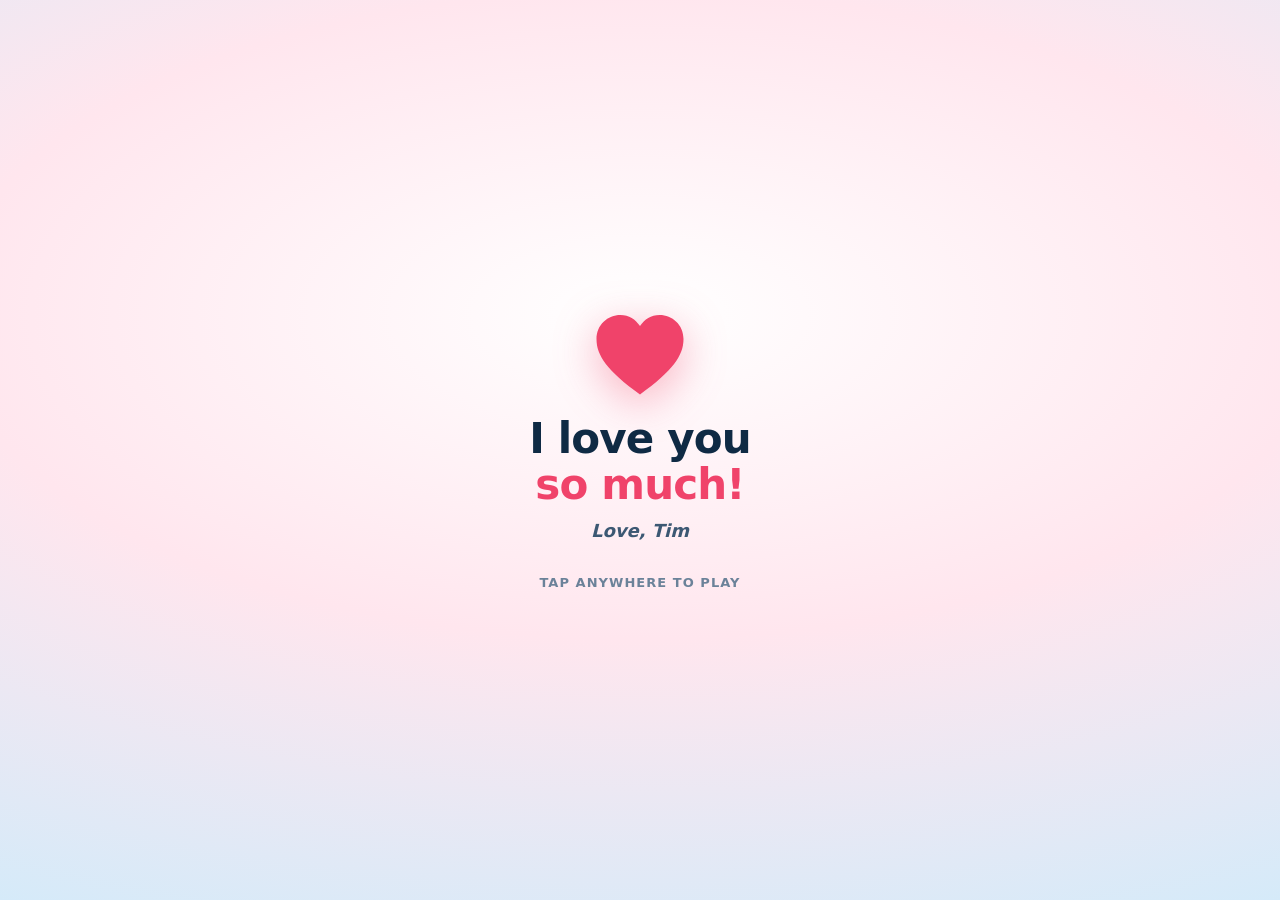
==== index.html @ bcec0dc7 "Opening message: I love you so much! Co-Authored-By: Claude Opus 5.5 <noreply@anthropic.com>" ====
<!doctype html>
<html lang="en">
<head>
<meta charset="utf-8">
<meta name="viewport" content="width=device-width, initial-scale=1, viewport-fit=cover, user-scalable=no">
<title>Hot Streak</title>
<meta name="theme-color" content="#8fd8f2">
<meta name="apple-mobile-web-app-capable" content="yes">
<meta name="mobile-web-app-capable" content="yes">
<meta name="apple-mobile-web-app-status-bar-style" content="default">
<meta name="apple-mobile-web-app-title" content="Hot Streak">
<link rel="apple-touch-icon" href="icons/icon-180.png">
<link rel="icon" type="image/png" href="icons/icon-192.png">
<link rel="manifest" href="manifest.webmanifest">
<link rel="stylesheet" href="styles.css">
</head>
<body>
<div id="app">
  <div id="heat"></div>
  <!-- Opening message -->
  <div id="splash" class="hidden" role="dialog" aria-label="I love you so much! Love, Tim">
    <div class="sp-hearts" aria-hidden="true"></div>
    <div class="sp-body">
      <div class="sp-heart" aria-hidden="true"><svg viewBox="0 0 64 58"><path d="M32 56C10 40 3 30 3 19 3 9.5 10.5 3 19 3c5.6 0 10 2.8 13 7.4C35 5.8 39.4 3 45 3c8.5 0 16 6.5 16 16 0 11-7 21-29 37z"/></svg></div>
      <h1>I love you<br><span>so much!</span></h1>
      <p class="sp-sig">Love, Tim</p>
      <p class="sp-tap">Tap anywhere to play</p>
    </div>
  </div>

  <!-- SETUP -->
  <section id="setup" class="screen active">
    <div class="logo">
      <div class="fan">
        <div class="card num fan-a" style="--c:#2f80ed"><span class="corner tl">7</span><span class="big">7</span><span class="corner br">7</span></div>
        <div class="card back fan-b"></div>
        <div class="card num fan-c" style="--c:#e63946"><span class="corner tl">12</span><span class="big">12</span><span class="corner br">12</span></div>
      </div>
      <h1>Hot <span>Streak</span></h1>
      <p class="tag">Flip. Push your luck. Hit seven.</p>
    </div>

    <button id="btnResume" class="resume hidden" aria-label="Continue saved game">Continue saved game</button>

    <div class="panel">
      <div class="row between">
        <label>Players</label>
        <div class="stepper">
          <button id="pMinus" aria-label="Fewer players">−</button>
          <span id="pCount">2</span>
          <button id="pPlus" aria-label="More players">+</button>
        </div>
      </div>
      <div id="names"></div>
      <div class="row between">
        <label>Play to</label>
        <div class="seg" id="targetSeg">
          <button data-v="100">100</button><button data-v="150">150</button><button data-v="200" class="on">200</button><button data-v="300">300</button>
        </div>
      </div>
    </div>

    <button id="btnStart" class="btn primary big">Deal the cards</button>
    <button id="btnRules" class="btn link">How to play</button>
  </section>

  <!-- TABLE -->
  <section id="table" class="screen">
    <header class="topbar">
      <div class="tb-left"><span id="roundLbl">Round 1</span><span class="dot">·</span><span id="targetLbl">to 200</span></div>
      <div id="turnPill" class="hidden"></div>
      <button id="btnMenu" class="iconbtn" aria-label="Menu">⋯</button>
    </header>
    <div class="tablebody">
      <aside id="rail"></aside>
      <main id="stage">
        <div id="seats"></div>
        <div id="reveal"></div>
        <div id="stamp"></div>
      </main>
    </div>
    <footer id="controls">
      <button id="btnFlip" class="deckbtn" aria-label="Flip a card"><i class="charge"></i><span>Flip</span></button>
      <button id="btnSkip" class="skipbtn"><b>Skip</b><small id="skipSub">1 per round</small></button>
      <button id="btnClose" class="closebtn"><b>Close</b></button>
    </footer>
  </section>

  <div id="banner"></div>
  <div id="badge"></div>
  <button id="undo" class="hidden"><span>Undo close</span><i></i></button>
  <div id="toast"></div>
  <div id="modalWrap" class="hidden"><div id="modal"></div></div>
  <canvas id="fx"></canvas>
</div>
<script src="engine.js"></script>
<script src="app.js"></script>
</body>
</html>
---- styles.css ----
:root {
  --sky1: #b6e4f8;
  --sky2: #dcf2fb;
  --sky3: #f2fafe;
  --ink: #0f2a44;
  --ink2: #3c5873;
  --muted: #6b8299;
  --panel: #ffffff;
  --soft: #f2f7fa;
  --line: rgba(15, 42, 68, 0.09);
  --line2: rgba(15, 42, 68, 0.16);
  --shadow: 0 1px 2px rgba(15, 42, 68, .05), 0 6px 16px rgba(15, 42, 68, .06);
  --shadow-lg: 0 2px 6px rgba(15, 42, 68, .06), 0 18px 40px rgba(15, 42, 68, .14);
  --brand: #1677c9;
  --hot: #f2622e;
  --hot-d: #db5021;
  --gold: #f5b301;
  --goldInk: #b97f00;
  --ice: #38bdf8;
  --good: #1aa863;
  --good-d: #15914f;
  --bad: #e5384b;
  --cream: #fffdf8;
  --r-lg: 16px;
  --r-md: 12px;
  --safe-t: env(safe-area-inset-top, 0px);
  --safe-b: env(safe-area-inset-bottom, 0px);
  --font: -apple-system, BlinkMacSystemFont, "SF Pro Text", "Inter", "Segoe UI", system-ui, sans-serif;
}

* { box-sizing: border-box; -webkit-tap-highlight-color: transparent; }
html, body { margin: 0; height: 100%; overflow: hidden; }
body {
  background: linear-gradient(180deg, var(--sky1) 0%, var(--sky2) 50%, var(--sky3) 100%) fixed, var(--sky2);
  color: var(--ink);
  font-family: var(--font);
  -webkit-font-smoothing: antialiased;
  -webkit-user-select: none; user-select: none;
  touch-action: manipulation;
  overscroll-behavior: none;
}
button { font: inherit; color: inherit; border: 0; background: none; cursor: pointer; touch-action: manipulation; }
.hidden { display: none !important; }

#app { position: fixed; inset: 0; }
.screen { position: absolute; inset: 0; display: none; flex-direction: column; }
.screen.active { display: flex; }

@keyframes fade { from { opacity: 0; } }
@keyframes dropin { from { transform: translateY(-10px) scale(1.04); opacity: 0; } }

/* ---------- buttons ---------- */
.btn { border-radius: var(--r-md); padding: 14px 18px; font-weight: 600; font-size: 16px; transition: transform .1s, background .15s, opacity .15s; }
.btn:active { transform: scale(.98); }
.btn.primary { background: var(--hot); color: #fff; box-shadow: 0 1px 2px rgba(219, 80, 33, .3), 0 6px 16px rgba(242, 98, 46, .22); }
.btn.primary:active { background: var(--hot-d); }
.btn.big { font-size: 17px; padding: 16px; }
.btn.ghost { background: var(--panel); border: 1px solid var(--line2); }
.btn.link { color: var(--brand); font-weight: 600; }
.btn.pink { background: var(--bad); color: #fff; }

/* ---------- setup ---------- */
#setup { padding: calc(var(--safe-t) + 20px) 20px calc(var(--safe-b) + 20px); gap: 16px; overflow-y: auto; max-width: 520px; margin: 0 auto; }
.logo { text-align: center; margin-top: auto; }
#setup > :last-child { margin-bottom: auto; }
.logo h1 { margin: 16px 0 0; font-size: 44px; font-weight: 800; letter-spacing: -.03em; line-height: 1; color: var(--ink); }
.logo h1 span { color: var(--hot); }
.tag { margin: 8px 0 0; color: var(--ink2); font-weight: 500; font-size: 15px; }
.fan { position: relative; height: 112px; width: 200px; margin: 0 auto; }
.fan .card { position: absolute; width: 70px; left: 65px; top: 8px; box-shadow: var(--shadow-lg); }
.fan-a { transform: rotate(-12deg) translateX(-48px); }
.fan-b { transform: translateY(-4px); }
.fan-c { transform: rotate(12deg) translateX(48px); }

.panel { background: var(--panel); border-radius: var(--r-lg); padding: 16px; display: flex; flex-direction: column; gap: 12px; box-shadow: var(--shadow); }
.row { display: flex; align-items: center; gap: 10px; }
.between { justify-content: space-between; }
.panel label { font-weight: 600; font-size: 16px; }
.stepper { display: flex; align-items: center; gap: 2px; background: var(--soft); border-radius: 10px; padding: 3px; }
.stepper button { width: 38px; height: 34px; border-radius: 8px; font-size: 20px; font-weight: 500; color: var(--brand); }
.stepper button:active { background: #fff; }
.stepper span { min-width: 30px; text-align: center; font-weight: 700; font-size: 17px; font-variant-numeric: tabular-nums; }
#names { display: flex; flex-direction: column; gap: 8px; }
.nameIn { display: flex; align-items: center; gap: 10px; }
.nameIn .sw { width: 10px; height: 10px; border-radius: 50%; flex: none; background: currentColor; }
.nameIn input { flex: 1; min-width: 0; font: inherit; font-size: 16px; font-weight: 500; color: var(--ink); background: var(--soft); border: 1px solid transparent; border-radius: 10px; padding: 11px 12px; outline: none; -webkit-user-select: text; user-select: text; transition: border-color .15s, background .15s; }
.nameIn input:focus { border-color: var(--brand); background: #fff; }
.nameIn input::placeholder { color: #9bb0c2; }
.seg { display: flex; background: var(--soft); border-radius: 10px; padding: 3px; }
.seg button { padding: 7px 11px; border-radius: 8px; font-weight: 600; font-size: 14px; color: var(--muted); transition: background .15s, color .15s; }
.seg button.on { background: #fff; color: var(--ink); box-shadow: 0 1px 3px rgba(15, 42, 68, .12); }

/* ---------- table ---------- */
.topbar { display: flex; align-items: center; justify-content: space-between; padding: calc(var(--safe-t) + 8px) 14px 8px 16px; font-weight: 600; color: var(--ink2); font-size: 13px; letter-spacing: .01em; }
.topbar .dot { margin: 0 6px; opacity: .4; }
.tb-left { background: rgba(255, 255, 255, .75); border: 1px solid var(--line); padding: 6px 12px; border-radius: 999px; }
.iconbtn { width: 36px; height: 32px; border-radius: 10px; background: rgba(255, 255, 255, .8); font-size: 18px; line-height: 1; font-weight: 700; color: var(--ink2); border: 1px solid var(--line); }
.tablebody { flex: 1; display: flex; min-height: 0; gap: 10px; padding: 0 12px; }

#rail { width: 108px; flex: none; display: flex; flex-direction: column; gap: 6px; overflow-y: auto; padding: 2px 2px 8px 0; scrollbar-width: none; }
#rail::-webkit-scrollbar { display: none; }
.chip { position: relative; text-align: left; border-radius: var(--r-md); padding: 8px 9px 8px 12px; background: var(--panel); border: 1.5px solid transparent; box-shadow: var(--shadow); transition: border-color .2s, background .2s; overflow: hidden; }
.chip::before { content: ""; position: absolute; left: 0; top: 10px; bottom: 10px; width: 3px; border-radius: 0 3px 3px 0; background: var(--pc); }
.chip .nm { font-weight: 600; font-size: 13px; white-space: nowrap; overflow: hidden; text-overflow: ellipsis; padding-right: 16px; color: var(--pc); }
.chip .tot { font-weight: 700; font-size: 24px; line-height: 1.1; font-variant-numeric: tabular-nums; letter-spacing: -.02em; }
.chip .rd { font-size: 12px; font-weight: 600; color: var(--muted); display: flex; gap: 5px; align-items: center; min-height: 16px; }
.chip .rd .plus { color: var(--goldInk); }
.chip .bar { height: 3px; border-radius: 2px; background: var(--soft); margin-top: 6px; overflow: hidden; }
.chip .bar i { display: block; height: 100%; background: var(--pc); border-radius: 2px; transition: width .6s; }
.chip .dealer { position: absolute; right: 7px; top: 7px; width: 16px; height: 16px; border-radius: 50%; background: var(--ink); color: #fff; font-size: 9px; font-weight: 700; display: grid; place-items: center; }
.chip.turn { border-color: var(--gold); }
.chip.focus:not(.turn) { border-color: var(--line2); }
.chip.out { opacity: .7; }
.chip.busted .tot { color: var(--bad); }
.chip.frozen { border-color: var(--ice); }
.tag-s { font-size: 9.5px; font-weight: 700; padding: 2px 7px; border-radius: 999px; letter-spacing: .06em; color: #fff; text-transform: uppercase; line-height: 1.4; }
.tag-s.bust { background: var(--bad); }
.tag-s.closed { background: var(--good); }
.tag-s.frozen { background: var(--ice); }
.tag-s.sc { background: #e8382f; }
.tag-s.turn { background: var(--gold); color: #3a2a00; }
.tag-s.skip { background: #9fb3c4; }

#stage { position: relative; flex: 1; min-width: 0; display: flex; flex-direction: column; align-items: stretch; }


/* ---------- cards ---------- */
.card { position: relative; aspect-ratio: 5 / 7; border-radius: 10%/7.2%; container-type: inline-size; background: var(--cream); box-shadow: 0 0 0 1px rgba(15, 42, 68, .07), 0 2px 6px rgba(15, 42, 68, .1); overflow: hidden; flex: none; }
.card.num::before { content: ""; position: absolute; inset: 6cqw; border-radius: 7cqw; border: 1.4cqw solid color-mix(in srgb, var(--c) 55%, transparent); }
.card.num .big { position: absolute; inset: 0; display: grid; place-items: center; font-weight: 750; font-size: 52cqw; color: var(--c); letter-spacing: -.05em; }
.card .corner { position: absolute; font-weight: 700; font-size: 13cqw; color: var(--c); line-height: 1; opacity: .8; }
.card .tl { left: 12cqw; top: 11cqw; }
.card .br { right: 12cqw; bottom: 11cqw; transform: rotate(180deg); }
.card .ic { position: absolute; left: 50%; top: 50%; width: 70cqw; height: 70cqw; transform: translate(-50%, -50%); }
.card .ic svg { width: 100%; height: 100%; display: block; }

/* Bonus and action colors follow the real game: bonus orange, Freeze light blue, Flip Three yellow, Second Chance red. */
.card.mod, .card.x2 { background: linear-gradient(165deg, #f4a043, #e5782a); }
.card.mod .big, .card.x2 .big { position: absolute; inset: 0; display: grid; place-items: center; font-weight: 750; font-size: 40cqw; letter-spacing: -.04em; color: #fff; text-shadow: 0 .6cqw 1.6cqw rgba(110, 40, 0, .3); }
.card.x2 .big { font-size: 44cqw; }
.card.freeze { background: linear-gradient(165deg, #b4e6fb, #7ccbef); }
.card.flip3 { background: linear-gradient(165deg, #fff07a, #f7d82b); }
.card.second { background: linear-gradient(165deg, #f2615a, #d8352c); }

.card.back { background: linear-gradient(165deg, #6cc3ee, #429fdb); box-shadow: inset 0 0 0 3cqw rgba(255, 255, 255, .35), 0 2px 6px rgba(15, 42, 68, .12); }
.card.back::before { content: "7"; position: absolute; left: 50%; top: 50%; width: 42cqw; height: 42cqw; transform: translate(-50%, -50%); border-radius: 50%; border: 2cqw solid rgba(255, 255, 255, .8); display: grid; place-items: center; font-weight: 750; font-size: 24cqw; color: #fff; }

.card .xmark { position: absolute; inset: 0; display: grid; place-items: center; background: rgba(229, 56, 75, .12); color: var(--bad); font-size: 56cqw; font-weight: 500; }

/* ---------- reveal ---------- */
#reveal { position: absolute; left: 50%; top: 46%; width: 56%; max-width: 180px; transform: translate(-50%, -50%); pointer-events: none; perspective: 900px; z-index: 5; }
#reveal .flipper { position: relative; width: 100%; aspect-ratio: 5 / 7; transform-style: preserve-3d; animation: flyflip .5s cubic-bezier(.3, .8, .3, 1) both; }
#reveal .flipper > .card { position: absolute; inset: 0; width: 100%; backface-visibility: hidden; -webkit-backface-visibility: hidden; box-shadow: var(--shadow-lg); }
#reveal .flipper > .card.back { transform: rotateY(180deg); }
#reveal.out .flipper { animation: flyout .3s cubic-bezier(.4, 0, .2, 1) forwards; }
@keyframes flyflip {
  0% { transform: translate(-60%, 110%) scale(.5) rotateY(180deg); opacity: 0; }
  30% { opacity: 1; }
  100% { transform: none; }
}
@keyframes flyout { to { transform: translateY(-10%) scale(.8); opacity: 0; } }

/* Event label: a clean pill in the middle of the table. */
#stamp { position: fixed; left: 50%; top: 44%; transform: translate(-50%, -50%); z-index: 6; pointer-events: none; opacity: 0; white-space: nowrap; text-align: center;
  padding: 10px 22px; border-radius: 999px; font-size: 20px; font-weight: 700; letter-spacing: .06em; text-transform: uppercase; color: #fff; box-shadow: var(--shadow-lg); }
#stamp small { display: block; font-size: 12px; font-weight: 500; letter-spacing: .02em; text-transform: none; opacity: .9; margin-top: 1px; }
#stamp.show { animation: stamp 1.3s cubic-bezier(.2, .8, .3, 1) forwards; }
#stamp.bust { background: var(--bad); }
#stamp.seven { background: linear-gradient(135deg, #f4a043, #e5552a); }
#stamp.saved { background: #d8352c; }
#stamp.freeze { background: #2d9fe0; }
#stamp.flip3 { background: #f7d82b; color: #3d3000; }
@keyframes stamp {
  0% { opacity: 0; transform: translate(-50%, -50%) scale(.9); }
  18% { opacity: 1; transform: translate(-50%, -50%) scale(1); }
  80% { opacity: 1; }
  100% { opacity: 0; transform: translate(-50%, -50%) scale(.98); }
}

.flashred::after, .flashice::after, .flashgold::after { content: ""; position: fixed; inset: 0; pointer-events: none; animation: flash .7s ease-out forwards; z-index: 40; }
.flashred::after { background: radial-gradient(circle, transparent 45%, rgba(229, 56, 75, .25)); }
.flashice::after { background: radial-gradient(circle, transparent 40%, rgba(56, 189, 248, .3)); }
.flashgold::after { background: radial-gradient(circle, transparent 40%, rgba(245, 179, 1, .28)); }
@keyframes flash { from { opacity: 1; } to { opacity: 0; } }

/* ---------- controls: three equal buttons ---------- */
#controls { display: grid; grid-template-columns: 1fr 1fr; grid-template-areas: "skip close" "flip flip"; gap: 8px; padding: 10px 12px calc(var(--safe-b) + 12px); }
#controls > button { position: relative; min-width: 0; height: 46px; border-radius: 14px; display: flex; flex-direction: column; align-items: center; justify-content: center; overflow: hidden;
  font-size: 17px; font-weight: 600; letter-spacing: .01em; transition: transform .1s, background .15s, opacity .2s, box-shadow .2s; }
#controls > button:active { transform: scale(.97); }
#controls > button b { font-weight: 600; }
.deckbtn { grid-area: flip; height: 68px !important; font-size: 22px !important; font-weight: 700 !important; letter-spacing: .02em !important; background: var(--hot); color: #fff; box-shadow: 0 1px 2px rgba(219, 80, 33, .3), 0 6px 16px rgba(242, 98, 46, .22); touch-action: none; -webkit-touch-callout: none; }
.closebtn { grid-area: close; background: var(--good); color: #fff; box-shadow: 0 1px 2px rgba(21, 145, 79, .3), 0 6px 16px rgba(26, 168, 99, .2); }
.skipbtn { grid-area: skip; flex-direction: row !important; gap: 6px; background: var(--panel); color: var(--ink); border: 1px solid var(--line2); box-shadow: var(--shadow); }
.skipbtn small { font-size: 11px; font-weight: 500; color: var(--muted); }
.skipbtn.off { opacity: .4; pointer-events: none; box-shadow: none; }
#controls.locked button { opacity: .4; pointer-events: none; box-shadow: none; }

/* Hold to flip: the button fills from left to right while held. */
.deckbtn .charge { position: absolute; inset: 0; background: rgba(255, 255, 255, .22); transform: scaleX(0); transform-origin: left; pointer-events: none; }
.deckbtn.charging .charge { transform: scaleX(1); transition: transform .7s linear; }
.deckbtn.charging { background: var(--hot-d); }
.deckbtn.charged { box-shadow: 0 0 0 3px rgba(245, 179, 1, .55), 0 6px 16px rgba(242, 98, 46, .3); }
.deckbtn > span { position: relative; }
.flycard { position: fixed; z-index: 45; pointer-events: none; margin: 0; }

/* ---------- banner / toast ---------- */
#banner { position: fixed; left: 0; right: 0; top: 38%; z-index: 30; text-align: center; pointer-events: none; opacity: 0; }
#banner.show { animation: banner 1.1s cubic-bezier(.2, .8, .3, 1) forwards; }
#banner .inner { display: inline-block; padding: 12px 26px; border-radius: var(--r-lg); background: rgba(255, 255, 255, .96); border: 1px solid var(--line); box-shadow: var(--shadow-lg); }
#banner small { display: block; font-size: 11px; font-weight: 600; color: var(--muted); letter-spacing: .1em; text-transform: uppercase; }
#banner b { display: block; font-size: 26px; font-weight: 700; letter-spacing: -.01em; color: var(--pc, var(--ink)); }
@keyframes banner { 0% { opacity: 0; transform: translateY(8px); } 18% { opacity: 1; transform: none; } 78% { opacity: 1; } 100% { opacity: 0; transform: translateY(-6px); } }
#toast { position: fixed; left: 50%; bottom: calc(var(--safe-b) + 150px); transform: translateX(-50%); z-index: 25; max-width: 88%; padding: 10px 16px; border-radius: var(--r-md); background: #fff; color: var(--ink); border: 1px solid var(--line); box-shadow: var(--shadow-lg); font-weight: 500; font-size: 14px; text-align: center; opacity: 0; pointer-events: none; transition: opacity .2s, transform .2s; }
#toast b { font-weight: 700; }
#toast.show { opacity: 1; transform: translateX(-50%) translateY(-4px); }

/* ---------- modal ---------- */
#modalWrap { position: fixed; inset: 0; z-index: 50; background: rgba(15, 42, 68, .3); backdrop-filter: blur(6px); -webkit-backdrop-filter: blur(6px); display: flex; align-items: flex-end; justify-content: center; animation: fade .2s; }
#modal { width: 100%; max-width: 520px; max-height: 92%; overflow-y: auto; background: #fff; border-radius: 20px 20px 0 0; padding: 22px 18px calc(var(--safe-b) + 18px); box-shadow: 0 -8px 30px rgba(15, 42, 68, .14); animation: slideup .3s cubic-bezier(.2, .8, .3, 1); }
@keyframes slideup { from { transform: translateY(100%); } }
#modal h2 { margin: 0 0 4px; font-size: 22px; font-weight: 700; letter-spacing: -.01em; }
#modal h3 { font-size: 15px; font-weight: 600; }
#modal p { margin: 0 0 12px; color: var(--muted); font-weight: 400; font-size: 15px; line-height: 1.4; }
#modal p b { color: var(--ink); font-weight: 600; }
.mhead { display: flex; gap: 14px; align-items: center; margin-bottom: 16px; }
.mhead .card { width: 64px; animation: dropin .3s ease-out; }
.pick { display: flex; flex-direction: column; gap: 8px; }
.pick button { position: relative; display: flex; align-items: center; justify-content: space-between; gap: 10px; padding: 13px 16px 13px 20px; border-radius: var(--r-md); background: var(--soft); border: 1px solid transparent; text-align: left; transition: transform .1s, background .15s, border-color .15s; }
.pick button::before { content: ""; position: absolute; left: 9px; top: 50%; width: 4px; height: 26px; transform: translateY(-50%); border-radius: 2px; background: var(--pc); }
.pick button:active { transform: scale(.98); border-color: var(--pc); background: #fff; }
.pick .pn { font-size: 17px; font-weight: 600; color: var(--ink); }
.pick .pm { font-size: 12.5px; font-weight: 500; color: var(--muted); margin-top: 1px; }
.pick .pr { font-size: 20px; font-weight: 700; color: var(--ink); font-variant-numeric: tabular-nums; }
.pick .you { font-size: 10px; font-weight: 700; padding: 2px 6px; border-radius: 999px; background: var(--ink); color: #fff; margin-left: 6px; vertical-align: middle; letter-spacing: .06em; }

.sumrows { display: flex; flex-direction: column; gap: 8px; margin: 12px 0 16px; }
.sumrow { position: relative; display: grid; grid-template-columns: 1fr auto; gap: 2px 10px; padding: 12px 14px 12px 20px; border-radius: var(--r-md); background: var(--soft); }
.sumrow::before { content: ""; position: absolute; left: 9px; top: 12px; bottom: 12px; width: 4px; border-radius: 2px; background: var(--pc); }
.sumrow .sn { font-weight: 600; font-size: 16px; }
.sumrow .st { font-weight: 700; font-size: 24px; letter-spacing: -.02em; text-align: right; font-variant-numeric: tabular-nums; grid-row: span 2; align-self: center; }
.sumrow .sb { font-size: 12.5px; font-weight: 500; color: var(--muted); }
.sumrow .gain { color: var(--goldInk); font-weight: 700; }
.sumrow .gain.zero { color: var(--bad); }
.sumrow.lead { background: #fff7e0; }
.sumrow .bar { grid-column: 1 / -1; height: 4px; border-radius: 2px; background: rgba(15, 42, 68, .08); overflow: hidden; margin-top: 8px; }
.sumrow .bar i { display: block; height: 100%; width: 0; background: var(--pc); transition: width 1s .2s; }
.winner { text-align: center; padding: 8px 0 4px; }
.winner small { display: block; font-size: 11px; font-weight: 600; letter-spacing: .12em; text-transform: uppercase; color: var(--muted); }
.winner h2 { font-size: 30px !important; color: var(--pc, var(--ink)); margin-top: 4px !important; }
.mbtns { display: flex; flex-direction: column; gap: 10px; }
.menu-list { display: flex; flex-direction: column; gap: 8px; margin-top: 10px; }
.menu-list .btn { text-align: left; }
.rules { font-size: 15px; line-height: 1.5; color: var(--ink2); font-weight: 400; }
.rules p { color: var(--ink2) !important; }
.rules b { color: var(--ink); font-weight: 600; }
.rules h3 { margin: 18px 0 6px; font-size: 13px !important; font-weight: 600; color: var(--muted); letter-spacing: .08em; text-transform: uppercase; }
.rules ul { margin: 0; padding-left: 18px; }
.rules li { margin: 4px 0; }
.rules .minis { display: flex; gap: 6px; margin: 8px 0 10px; }
.rules .minis .card { width: 44px; }

#fx { position: fixed; inset: 0; width: 100%; height: 100%; pointer-events: none; z-index: 60; }

@media (min-width: 600px) {
  #rail { width: 150px; }
  .tablebody, #controls { max-width: 760px; margin-left: auto; margin-right: auto; width: 100%; }
}
@media (max-height: 700px) {
  #controls > button { height: 42px; }
  .deckbtn { height: 60px !important; }
}

/* ---------- heat (table warms as your hand fills) ---------- */
#heat { position: fixed; inset: 0; pointer-events: none; opacity: 0; transition: opacity .7s ease;
  background: linear-gradient(180deg, #ffc9a0 0%, #ffe0c4 50%, #fff4e8 100%); }
#heat.beat { animation: heatbeat var(--beat, 1s) ease-in-out infinite; }
@keyframes heatbeat { 0%, 100% { filter: none; } 15% { filter: saturate(1.35); } 30% { filter: none; } }

/* ---------- achievements, moments ---------- */
#badge { position: fixed; left: 50%; top: calc(var(--safe-t) + 54px); z-index: 70; transform: translate(-50%, -16px); opacity: 0; visibility: hidden; transition: transform .35s cubic-bezier(.2, .8, .3, 1), opacity .25s, visibility .25s; pointer-events: none;
  display: flex; align-items: center; gap: 12px; padding: 10px 16px 10px 12px; border-radius: var(--r-lg); background: #fff; border: 1px solid var(--line); box-shadow: var(--shadow-lg); width: max-content; max-width: 92vw; }
#badge.show { transform: translate(-50%, 0); opacity: 1; visibility: visible; }
#badge .be { font-size: 24px; width: 38px; height: 38px; border-radius: 10px; background: #fff7e0; display: grid; place-items: center; }
#badge small { display: block; font-size: 10.5px; font-weight: 600; color: var(--goldInk); letter-spacing: .08em; text-transform: uppercase; }
#badge b { display: block; font-size: 15px; font-weight: 700; }
#badge span.d { display: block; font-size: 12px; font-weight: 500; color: var(--muted); }
.achlist { display: flex; flex-direction: column; gap: 6px; margin: 0 0 16px; }
.achrow { display: flex; flex-direction: column; gap: 6px; font-weight: 600; font-size: 14px; }
.achchips { display: flex; flex-wrap: wrap; gap: 6px; }
.achrow .an { color: var(--pc); min-width: 64px; }
.achchip { display: inline-flex; align-items: center; gap: 4px; padding: 4px 9px; border-radius: 999px; background: var(--soft); border: 1px solid var(--line); font-size: 12.5px; font-weight: 500; }
.moment { margin: 8px 0 4px; padding: 11px 14px; border-radius: var(--r-md); background: var(--soft); font-weight: 500; font-size: 14.5px; }
.moment b { font-weight: 700; }
.moment small { display: block; font-size: 10.5px; font-weight: 600; letter-spacing: .1em; text-transform: uppercase; color: var(--muted); margin-bottom: 2px; }
.newlead { display: inline-block; margin-top: 6px; padding: 3px 10px; border-radius: 999px; background: #fff1c4; color: #6b4b00; font-weight: 600; font-size: 12.5px; }

/* ---------- undo ---------- */
#undo { position: fixed; left: 50%; bottom: calc(var(--safe-b) + 200px); transform: translateX(-50%); z-index: 26; overflow: hidden; padding: 10px 18px; border-radius: var(--r-md); background: var(--ink); color: #fff; font-weight: 600; font-size: 15px; box-shadow: var(--shadow-lg); animation: dropin .25s ease-out; }
#undo i { position: absolute; left: 0; bottom: 0; height: 3px; width: 100%; background: var(--gold); transform-origin: left; animation: undoBar 5s linear forwards; }
@keyframes undoBar { to { transform: scaleX(0); } }

/* ---------- hands: 2-3 players all on screen; 4+ players the focused hand beside the score rail ----------
   Card sizes (--cols, --cw, --xw) come from layoutSeats() in app.js so each hand fills its space. */
#table:not(.railmode) #rail { display: none; }
#seats { display: flex; flex-direction: column; gap: 10px; flex: 1; min-height: 0; padding: 2px 1px 2px; }
.seat { position: relative; flex: 1 1 0; min-height: 0; display: flex; flex-direction: column; gap: 8px; background: var(--panel); border-radius: var(--r-lg); padding: 11px 12px 12px 16px; border: 1.5px solid transparent; box-shadow: var(--shadow); overflow: hidden; transition: border-color .2s, background .2s, box-shadow .2s; }
.seat::before { content: ""; position: absolute; left: 0; top: 14px; bottom: 14px; width: 4px; border-radius: 0 4px 4px 0; background: var(--pc); }
.seat.turn { border-color: var(--gold); background: linear-gradient(180deg, #fff8e6, #fff 55%); box-shadow: 0 0 0 4px rgba(245, 179, 1, .15), var(--shadow); }
.seat.focus { border-color: var(--line2); }
.seat.out { background: rgba(255, 255, 255, .75); }
.seat.frozen { border-color: var(--ice); background: linear-gradient(180deg, #e9f7fe, #fff 55%); }
.seat.busted .seat-cards .card { filter: grayscale(.9) opacity(.6); }
.seat-head { flex: none; display: flex; align-items: center; justify-content: space-between; gap: 8px; }
.seat-name { flex: 1 1 0; display: flex; align-items: center; gap: 6px; min-width: 0; min-height: 26px; font-weight: 700; font-size: 16px; color: var(--pc); }
.seat-name .nm { flex: 0 1 auto; min-width: 2.5em; white-space: nowrap; overflow: hidden; text-overflow: ellipsis; }
.seat-name .tag-s { flex: none; }
.seat-score { display: flex; align-items: center; gap: 8px; flex: none; }
.seat-rd { font-size: 13px; font-weight: 600; color: var(--goldInk); font-variant-numeric: tabular-nums; }
.seat-rd small { font-size: 11px; font-weight: 500; color: var(--muted); }
.seat.busted .seat-rd { color: var(--bad); }
.seat-tot { min-width: 40px; text-align: center; padding: 3px 10px; border-radius: 999px; background: color-mix(in srgb, var(--pc) 13%, #fff); font-size: 20px; font-weight: 700; line-height: 1.15; letter-spacing: -.02em; font-variant-numeric: tabular-nums; }
.seat-body { flex: 1 1 0; min-height: 0; display: flex; flex-direction: column; justify-content: space-evenly; gap: 8px; }
.seat-cards { display: flex; flex-wrap: wrap; justify-content: center; gap: 6px; align-self: center;
  width: calc(var(--cols, 7) * var(--cw, 40px) + (var(--cols, 7) - 1) * 6px); }
.seat-cards > * { width: var(--cw, 40px); flex: none; }
.seat-cards .card.new, .seat-extras .card.new { animation: dropin .28s ease-out; }
.slot { aspect-ratio: 5 / 7; border-radius: 10%/7.2%; background: color-mix(in srgb, var(--pc) 7%, #f3f7fa); box-shadow: inset 0 0 0 1px color-mix(in srgb, var(--pc) 12%, transparent); }
.seat-extras { display: flex; gap: 6px; justify-content: center; min-height: calc(var(--xw, 32px) * 1.4); }
.seat-extras .card { width: var(--xw, 32px); }
/* 4+ players: the hand panel is narrow, so the name gets its own line above the score. */
#table.railmode .seat-head { flex-wrap: wrap; row-gap: 6px; }
#table.railmode .seat-name { flex: 1 0 100%; }
/* Score chips share the rail's height (up to a point) so the column doesn't end in empty space. */
#rail .chip { flex: 1 1 0; min-height: 66px; max-height: 128px; display: flex; flex-direction: column; justify-content: center; }
#rail .chip .tot { font-size: 28px; }

/* 6 and 9 are underlined so they read correctly upside down. */
.card.num.u69 .big, .card.num.u69 .corner { text-decoration: underline; text-decoration-thickness: .08em; text-underline-offset: .08em; }
.seat-extras { align-items: center; }
.xhint { font-size: 10.5px; font-weight: 600; letter-spacing: .08em; text-transform: uppercase; color: color-mix(in srgb, var(--pc) 45%, #9fb0bf); }

/* ---------- whose turn ---------- */
.topbar { position: relative; }
.topbar { gap: 8px; }
.topbar .tb-left { margin-left: auto; flex: none; white-space: nowrap; }
#btnMenu { flex: none; }
#turnPill { order: -1; flex: 0 1 auto; min-width: 0; padding: 6px 14px; border-radius: 999px;
  background: var(--pc); color: #fff; font-size: 14px; font-weight: 700; white-space: nowrap; overflow: hidden; text-overflow: ellipsis;
  box-shadow: 0 4px 14px color-mix(in srgb, var(--pc) 40%, transparent); }
.seat.turn { border: 2px solid var(--pc); background: linear-gradient(180deg, color-mix(in srgb, var(--pc) 10%, #fff), #fff 60%);
  box-shadow: 0 0 0 4px color-mix(in srgb, var(--pc) 16%, transparent), var(--shadow); }
#seats.hasturn .seat:not(.turn) { opacity: .6; filter: saturate(.7); }
.seat { transition: opacity .25s, filter .25s, border-color .2s, background .2s, box-shadow .2s; }
.tag-s.turn { background: var(--pc); color: #fff; }
.chip.turn { border-color: var(--pc); box-shadow: 0 0 0 3px color-mix(in srgb, var(--pc) 18%, transparent), var(--shadow); }

/* Dealer marker spelled out. */
.tag-s.dealer { background: var(--soft); color: var(--ink2); box-shadow: inset 0 0 0 1px var(--line2); }
.chip .dealer { width: auto; height: auto; padding: 1px 6px; border-radius: 999px; background: var(--soft); color: var(--ink2); font-size: 8.5px; letter-spacing: .04em; text-transform: uppercase; box-shadow: inset 0 0 0 1px var(--line2); }

/* Small phones (iPhone SE / mini width and below): trim secondary text so nothing collides. */
@media (max-width: 380px) {
  .seat-rd small { display: none; }
  .tb-left { padding: 6px 10px; font-size: 12px; }
  #turnPill { font-size: 13px; padding: 6px 12px; }
  .seat { padding: 10px 10px 11px 14px; }
}
@media (max-width: 340px) {
  #targetLbl, .topbar .dot { display: none; }
  .seat-name { font-size: 15px; }
  .seat-tot { font-size: 18px; padding: 2px 8px; }
}

/* ---------- full-screen action picker (Freeze / Flip Three / spare Second Chance) ---------- */
#modal.picker { max-width: none; height: 100%; max-height: 100%; border-radius: 0; display: flex; flex-direction: column; gap: 14px;
  padding: calc(var(--safe-t) + 22px) 18px calc(var(--safe-b) + 18px); box-shadow: none; animation: fade .2s ease-out; }
#modal.picker.freeze { background: radial-gradient(120% 60% at 50% 0%, #a9e3fb, #e6f7fe 55%, #fff); }
#modal.picker.flip3 { background: radial-gradient(120% 60% at 50% 0%, #ffe970, #fff8cf 55%, #fff); }
#modal.picker.second { background: radial-gradient(120% 60% at 50% 0%, #ffb0aa, #ffecea 55%, #fff); }
.pk-hero { flex: none; display: flex; flex-direction: column; align-items: center; text-align: center; gap: 4px; }
.pk-card { width: min(30vw, 22vh, 150px); perspective: 800px; margin-bottom: 6px; filter: drop-shadow(0 16px 26px rgba(15, 42, 68, .28)); }
.pk-card .card { width: 100%; animation: pkcard .7s cubic-bezier(.2, 1.25, .35, 1) both, pkfloat 3.2s ease-in-out .8s infinite; }
@keyframes pkcard { from { transform: rotateY(180deg) rotate(-18deg) scale(.4); opacity: 0; } }
@keyframes pkfloat { 50% { transform: translateY(-7px) rotate(-2deg); } }
#modal.picker h2 { margin: 0; font-size: 32px; font-weight: 800; letter-spacing: -.02em; }
#modal.picker.freeze h2 { color: #0d5f97; }
#modal.picker.flip3 h2 { color: #8a6a00; }
#modal.picker.second h2 { color: #b3261e; }
#modal.picker p { margin: 0; max-width: 34ch; font-size: 15px; }
#modal.picker .pick { flex: 1 1 auto; min-height: 0; display: flex; flex-direction: column; gap: 10px; }
#modal.picker .pick button { flex: 1 1 0; min-height: 66px; max-height: 128px; padding: 12px 18px 12px 26px; border-radius: 18px; background: #fff;
  border: 1.5px solid var(--line); box-shadow: var(--shadow); animation: pkbtn .4s cubic-bezier(.2, .9, .3, 1) both; }
#modal.picker .pick button::before { left: 11px; width: 5px; height: 60%; }
#modal.picker .pick button:active { transform: scale(.97); border-color: var(--pc); background: color-mix(in srgb, var(--pc) 8%, #fff); }
@keyframes pkbtn { from { transform: translateY(18px); opacity: 0; } }
.pk-who { min-width: 0; flex: 1 1 auto; }
#modal.picker .pn { display: flex; align-items: center; gap: 6px; font-size: 21px; font-weight: 700; color: var(--pc); min-width: 0; }
.pn-t { min-width: 0; white-space: nowrap; overflow: hidden; text-overflow: ellipsis; }
#modal.picker .pm { font-size: 13px; }
#modal.picker .pr { flex: none; text-align: right; font-size: 30px; font-weight: 800; line-height: 1; }
#modal.picker .pr small { display: block; font-size: 10.5px; font-weight: 600; color: var(--muted); letter-spacing: .06em; text-transform: uppercase; margin-top: 3px; }

/* ---------- bust: the card swells and glows red, splits, and the halves drift apart ---------- */
#reveal.busting .flipper > .card:not(.back) { animation: bustswell .42s cubic-bezier(.3, .7, .4, 1) forwards; }
@keyframes bustswell {
  to { transform: scale(1.07); box-shadow: 0 0 0 3px rgba(229, 56, 75, .9), 0 0 36px 6px rgba(229, 56, 75, .5), 0 18px 36px rgba(15, 42, 68, .3); }
}
.shard { position: fixed !important; right: auto; bottom: auto; z-index: 46; margin: 0; pointer-events: none;
  box-shadow: 0 0 0 3px rgba(229, 56, 75, .9), 0 0 30px 4px rgba(229, 56, 75, .45) !important; }
#stamp.bust { font-size: 30px; padding: 14px 34px; letter-spacing: .1em; box-shadow: 0 0 0 6px rgba(229, 56, 75, .2), 0 18px 40px rgba(229, 56, 75, .4); }
#stamp.bust.show { animation: bustin 1.35s cubic-bezier(.2, .8, .3, 1) forwards; }
@keyframes bustin {
  0% { opacity: 0; transform: translate(-50%, -50%) scale(1.5); }
  18% { opacity: 1; transform: translate(-50%, -50%) scale(.97); }
  28%, 82% { opacity: 1; transform: translate(-50%, -50%) scale(1); }
  100% { opacity: 0; transform: translate(-50%, -50%) scale(.98); }
}
.seat.busting { animation: seatred 1s ease-out; }
@keyframes seatred {
  0% { box-shadow: 0 0 0 0 rgba(229, 56, 75, .55); background: #fff; }
  35% { box-shadow: 0 0 0 7px rgba(229, 56, 75, .22); background: #ffe8eb; }
  100% { box-shadow: var(--shadow); }
}
.seat.busting .seat-cards .card { transition: filter .6s ease; }

/* ---------- round results: tall sheet, big rows, big Next round button ---------- */
#modal.results { min-height: 84%; display: flex; flex-direction: column; padding: 26px 20px calc(var(--safe-b) + 20px); }
#modal.results h2 { font-size: 28px; }
#modal.results .moment { padding: 14px 16px; font-size: 16px; }
#modal.results .sumrows { flex: 1 1 auto; gap: 12px; margin: 14px 0 18px; }
#modal.results .sumrow { padding: 16px 18px 16px 26px; border-radius: 16px; }
#modal.results .sumrow::before { left: 11px; width: 5px; top: 16px; bottom: 16px; }
#modal.results .sumrow .sn { font-size: 20px; }
#modal.results .sumrow .sb { font-size: 14px; }
#modal.results .sumrow .st { font-size: 38px; }
#modal.results .sumrow .bar { height: 6px; margin-top: 10px; }
#modal.results .mbtns { margin-top: auto; gap: 12px; }
#modal.results #mNext, #modal.results #mRematch { min-height: 66px; font-size: 20px; font-weight: 700; border-radius: 18px; }
#modal.results #mNew, #modal.results #mUndo { min-height: 52px; font-size: 17px; }

/* ---------- controls: bigger Skip / Close (Flip stays the biggest) ---------- */
#controls > button { height: 54px; font-size: 18px; }
.deckbtn { height: 70px !important; font-size: 24px !important; }
.skipbtn small { font-size: 12px; }
@media (max-height: 700px) {
  #controls > button { height: 48px; }
  .deckbtn { height: 62px !important; }
}

/* ---------- tighter chrome around the hands so the cards get the space ---------- */
#table.railmode #seats, #seats { gap: 8px; }
.seat { padding: 10px 11px 11px 15px; gap: 6px; }
.seat-body { gap: 6px; }
#controls { padding-top: 8px; }

/* ---------- continue saved game: a big card at the top of setup ---------- */
.resume { display: flex; align-items: center; gap: 14px; width: 100%; padding: 16px 16px 16px 20px; border-radius: 18px; text-align: left; color: #fff;
  background: linear-gradient(135deg, #2b8fe0, #1667b8); box-shadow: 0 2px 4px rgba(22, 103, 184, .3), 0 12px 28px rgba(22, 119, 201, .32);
  animation: dropin .35s ease-out; transition: transform .1s; }
.resume:active { transform: scale(.98); }
.rs-txt { flex: 1 1 auto; min-width: 0; display: flex; flex-direction: column; gap: 3px; }
.rs-title { font-size: 20px; font-weight: 800; letter-spacing: -.01em; }
.rs-sub { font-size: 13px; font-weight: 600; opacity: .9; }
.rs-who { display: block; margin-top: 4px; padding: 4px 10px; align-self: flex-start; max-width: 100%; border-radius: 999px; background: #fff; font-size: 13px; white-space: nowrap; overflow: hidden; text-overflow: ellipsis; }
.rs-go { flex: none; width: 46px; height: 46px; border-radius: 50%; display: grid; place-items: center; background: #fff; color: #1667b8; font-size: 18px; padding-left: 3px;
  box-shadow: 0 4px 12px rgba(0, 0, 0, .15); animation: rsPulse 2s ease-in-out infinite; }
@keyframes rsPulse { 50% { transform: scale(1.08); box-shadow: 0 0 0 8px rgba(255, 255, 255, .25); } }
#modal.results #mNext { display: flex; flex-direction: column; align-items: center; justify-content: center; line-height: 1.15; }
#modal.results #mNext small { display: block; max-width: 100%; font-size: 13px; font-weight: 500; opacity: .9; white-space: nowrap; overflow: hidden; text-overflow: ellipsis; }

/* Short phones (iPhone SE height): compact the results rows and the setup logo so nothing scrolls. */
@media (max-height: 740px) {
  #modal.results { padding-top: 20px; }
  #modal.results h2 { font-size: 24px; }
  #modal.results .moment { padding: 10px 14px; font-size: 15px; }
  #modal.results .sumrows { gap: 8px; margin: 10px 0 12px; }
  #modal.results .sumrow { padding: 11px 16px 11px 24px; }
  #modal.results .sumrow .sn { font-size: 18px; }
  #modal.results .sumrow .st { font-size: 32px; }
  #modal.results .sumrow .bar { margin-top: 7px; }
  #modal.results #mNext, #modal.results #mRematch { min-height: 60px; }
  .fan { height: 78px; width: 150px; }
  .fan .card { width: 50px; left: 50px; top: 4px; }
  .fan-a { transform: rotate(-12deg) translateX(-36px); }
  .fan-c { transform: rotate(12deg) translateX(36px); }
  .logo h1 { margin-top: 10px; font-size: 36px; }
  #setup { gap: 12px; }
}
/* Short phones: trim the Continue card and How-to-play link so setup fits without scrolling. */
@media (max-height: 740px) {
  .resume { padding: 12px 14px 12px 18px; }
  .rs-who { margin-top: 2px; }
  .rs-go { width: 40px; height: 40px; }
  #btnRules { padding: 6px; }
}

/* ---------- opening message ---------- */
#splash { position: fixed; inset: 0; z-index: 90; display: grid; place-items: center; overflow: hidden; cursor: pointer;
  background: radial-gradient(120% 80% at 50% 35%, #fff 0%, #ffe6ee 45%, #cdebfb 100%); transition: opacity .6s ease, visibility .6s; }
#splash.out { opacity: 0; visibility: hidden; }
.sp-body { position: relative; text-align: center; padding: 0 24px; }
.sp-heart { width: 96px; height: 88px; margin: 0 auto 18px; animation: spPop .7s cubic-bezier(.2, 1.3, .4, 1) both, spBeat 1.3s ease-in-out .8s infinite; }
.sp-heart svg { width: 100%; height: 100%; display: block; fill: #f0436a; filter: drop-shadow(0 10px 22px rgba(240, 67, 106, .4)); }
@keyframes spPop { from { transform: scale(.3); opacity: 0; } }
@keyframes spBeat { 0%, 100% { transform: scale(1); } 15% { transform: scale(1.12); } 30% { transform: scale(1); } 45% { transform: scale(1.08); } }
#splash h1 { margin: 0; font-size: 42px; font-weight: 800; letter-spacing: -.02em; line-height: 1.1; color: var(--ink); animation: spUp .6s cubic-bezier(.2, .8, .3, 1) .25s both; }
#splash h1 span { color: #f0436a; }
.sp-sig { margin: 12px 0 0; font-size: 18px; font-weight: 600; font-style: italic; color: var(--ink2); animation: spUp .6s cubic-bezier(.2, .8, .3, 1) .55s both; }
.sp-tap { margin: 34px 0 0; font-size: 13px; font-weight: 600; letter-spacing: .08em; text-transform: uppercase; color: var(--muted); animation: spUp .6s ease 1.1s both, spFade 1.8s ease-in-out 1.7s infinite; }
@keyframes spUp { from { transform: translateY(14px); opacity: 0; } }
@keyframes spFade { 50% { opacity: .45; } }
.sp-hearts { position: absolute; inset: 0; pointer-events: none; }
.sp-hearts i { position: absolute; bottom: -40px; display: block; width: var(--s); height: calc(var(--s) * .9); opacity: 0;
  background: no-repeat center / contain url("data:image/svg+xml,%3Csvg xmlns='http://www.w3.org/2000/svg' viewBox='0 0 64 58'%3E%3Cpath fill='%23f0436a' d='M32 56C10 40 3 30 3 19 3 9.5 10.5 3 19 3c5.6 0 10 2.8 13 7.4C35 5.8 39.4 3 45 3c8.5 0 16 6.5 16 16 0 11-7 21-29 37z'/%3E%3C/svg%3E");
  animation: spFloat var(--d) ease-in var(--delay) infinite; }
@keyframes spFloat {
  0% { transform: translate(0, 0) rotate(0deg); opacity: 0; }
  15% { opacity: var(--o); }
  100% { transform: translate(var(--drift), -110vh) rotate(var(--rot)); opacity: 0; }
}
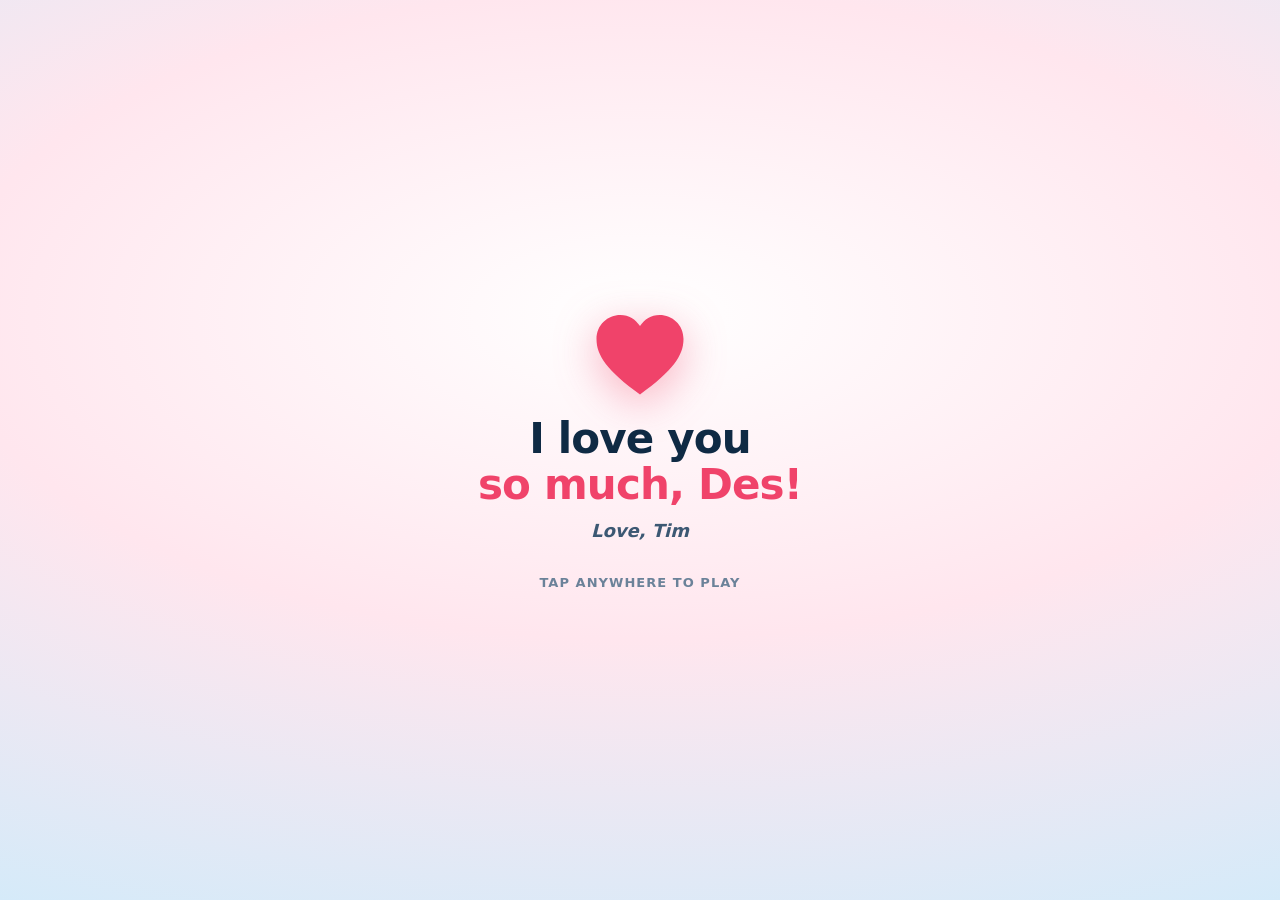
==== commit c4fd05c9: "Opening message: I love you so much, Des! Co-Authored-By: Claude Opus 5.5 <noreply@anthropic.com>" ====
--- a/index.html
+++ b/index.html
@@ -18,11 +18,11 @@
 <div id="app">
   <div id="heat"></div>
   <!-- Opening message -->
-  <div id="splash" class="hidden" role="dialog" aria-label="I love you so much! Love, Tim">
+  <div id="splash" class="hidden" role="dialog" aria-label="I love you so much, Des! Love, Tim">
     <div class="sp-hearts" aria-hidden="true"></div>
     <div class="sp-body">
       <div class="sp-heart" aria-hidden="true"><svg viewBox="0 0 64 58"><path d="M32 56C10 40 3 30 3 19 3 9.5 10.5 3 19 3c5.6 0 10 2.8 13 7.4C35 5.8 39.4 3 45 3c8.5 0 16 6.5 16 16 0 11-7 21-29 37z"/></svg></div>
-      <h1>I love you<br><span>so much!</span></h1>
+      <h1>I love you<br><span>so much, Des!</span></h1>
       <p class="sp-sig">Love, Tim</p>
       <p class="sp-tap">Tap anywhere to play</p>
     </div>
@@ -31,16 +31,37 @@
   <!-- SETUP -->
   <section id="setup" class="screen active">
     <div class="logo">
-      <div class="fan">
-        <div class="card num fan-a" style="--c:#2f80ed"><span class="corner tl">7</span><span class="big">7</span><span class="corner br">7</span></div>
-        <div class="card back fan-b"></div>
-        <div class="card num fan-c" style="--c:#e63946"><span class="corner tl">12</span><span class="big">12</span><span class="corner br">12</span></div>
+      <div class="mark" aria-hidden="true">
+        <svg viewBox="0 0 120 120">
+          <defs>
+            <linearGradient id="mkBg" x1="0" y1="0" x2="1" y2="1"><stop offset="0" stop-color="#ffb347"/><stop offset=".5" stop-color="#ff6b3d"/><stop offset="1" stop-color="#f0436a"/></linearGradient>
+            <linearGradient id="mkFlame" x1="0" y1="0" x2="0" y2="1"><stop offset="0" stop-color="#fff6c2"/><stop offset="1" stop-color="#ffd23f"/></linearGradient>
+            <linearGradient id="mkSeven" x1="0" y1="0" x2="0" y2="1"><stop offset="0" stop-color="#ff8a3d"/><stop offset="1" stop-color="#f0436a"/></linearGradient>
+          </defs>
+          <rect x="4" y="4" width="112" height="112" rx="30" fill="url(#mkBg)"/>
+          <ellipse cx="38" cy="26" rx="34" ry="20" fill="#fff" opacity=".16"/>
+          <g class="mk-flame" transform="translate(0 -6)">
+            <path d="M62 10C71 24 86 32 84 52 83 64 74 70 64 70H56C46 70 37 63 38 51 39 40 47 35 49 26 54 33 56 36 56 42 60 34 63 24 62 10Z" fill="url(#mkFlame)"/>
+            <path d="M61 32C66 40 73 45 71 55 70 61 66 64 61 64 55 64 51 60 52 54 53 48 56 46 57 41 59 45 60 47 60 51 62 46 63 39 61 32Z" fill="#fff"/>
+          </g>
+          <g transform="rotate(-8 60 66)">
+            <rect x="34" y="31" width="52" height="70" rx="10" fill="#fff" stroke="rgba(15,42,68,.08)"/>
+            <rect x="38.5" y="35.5" width="43" height="61" rx="7" fill="none" stroke="#ffb08a" stroke-width="1.6"/>
+            <text x="60" y="83" text-anchor="middle" font-family="-apple-system, 'SF Pro Display', 'Segoe UI', system-ui, sans-serif" font-size="48" font-weight="800" fill="url(#mkSeven)">7</text>
+            <!-- Shimmer stays inside the card: the moving band is clipped to the card's shape. -->
+            <clipPath id="mkCardClip"><rect x="34" y="31" width="52" height="70" rx="10"/></clipPath>
+            <g clip-path="url(#mkCardClip)"><rect class="mk-shine" x="34" y="31" width="52" height="70" fill="url(#mkShine)"/></g>
+          </g>
+          <defs><linearGradient id="mkShine" x1="0" y1="0" x2="1" y2="0"><stop offset=".3" stop-color="#ffd9c4" stop-opacity="0"/><stop offset=".5" stop-color="#ffd9c4" stop-opacity=".75"/><stop offset=".7" stop-color="#ffd9c4" stop-opacity="0"/></linearGradient></defs>
+        </svg>
       </div>
       <h1>Hot <span>Streak</span></h1>
       <p class="tag">Flip. Push your luck. Hit seven.</p>
     </div>
 
+    <div id="recap" class="recap hidden"></div>
     <button id="btnResume" class="resume hidden" aria-label="Continue saved game">Continue saved game</button>
+    <button id="btnEndSaved" class="btn ghost end-saved hidden">End this game</button>
 
     <div class="panel">
       <div class="row between">
@@ -80,7 +101,7 @@
       </main>
     </div>
     <footer id="controls">
-      <button id="btnFlip" class="deckbtn" aria-label="Flip a card"><i class="charge"></i><span>Flip</span></button>
+      <button id="btnFlip" class="deckbtn" aria-label="Flip a card"><i class="charge"></i><span>Flip<small id="deckCount"></small></span></button>
       <button id="btnSkip" class="skipbtn"><b>Skip</b><small id="skipSub">1 per round</small></button>
       <button id="btnClose" class="closebtn"><b>Close</b></button>
     </footer>
--- a/styles.css
+++ b/styles.css
@@ -66,11 +66,6 @@
 .logo h1 { margin: 16px 0 0; font-size: 44px; font-weight: 800; letter-spacing: -.03em; line-height: 1; color: var(--ink); }
 .logo h1 span { color: var(--hot); }
 .tag { margin: 8px 0 0; color: var(--ink2); font-weight: 500; font-size: 15px; }
-.fan { position: relative; height: 112px; width: 200px; margin: 0 auto; }
-.fan .card { position: absolute; width: 70px; left: 65px; top: 8px; box-shadow: var(--shadow-lg); }
-.fan-a { transform: rotate(-12deg) translateX(-48px); }
-.fan-b { transform: translateY(-4px); }
-.fan-c { transform: rotate(12deg) translateX(48px); }
 
 .panel { background: var(--panel); border-radius: var(--r-lg); padding: 16px; display: flex; flex-direction: column; gap: 12px; box-shadow: var(--shadow); }
 .row { display: flex; align-items: center; gap: 10px; }
@@ -480,10 +475,6 @@
   #modal.results .sumrow .st { font-size: 32px; }
   #modal.results .sumrow .bar { margin-top: 7px; }
   #modal.results #mNext, #modal.results #mRematch { min-height: 60px; }
-  .fan { height: 78px; width: 150px; }
-  .fan .card { width: 50px; left: 50px; top: 4px; }
-  .fan-a { transform: rotate(-12deg) translateX(-36px); }
-  .fan-c { transform: rotate(12deg) translateX(36px); }
   .logo h1 { margin-top: 10px; font-size: 36px; }
   #setup { gap: 12px; }
 }
@@ -499,7 +490,7 @@
 #splash { position: fixed; inset: 0; z-index: 90; display: grid; place-items: center; overflow: hidden; cursor: pointer;
   background: radial-gradient(120% 80% at 50% 35%, #fff 0%, #ffe6ee 45%, #cdebfb 100%); transition: opacity .6s ease, visibility .6s; }
 #splash.out { opacity: 0; visibility: hidden; }
-.sp-body { position: relative; text-align: center; padding: 0 24px; }
+.sp-body { position: relative; z-index: 1; text-align: center; padding: 0 24px; }
 .sp-heart { width: 96px; height: 88px; margin: 0 auto 18px; animation: spPop .7s cubic-bezier(.2, 1.3, .4, 1) both, spBeat 1.3s ease-in-out .8s infinite; }
 .sp-heart svg { width: 100%; height: 100%; display: block; fill: #f0436a; filter: drop-shadow(0 10px 22px rgba(240, 67, 106, .4)); }
 @keyframes spPop { from { transform: scale(.3); opacity: 0; } }
@@ -519,3 +510,124 @@
   15% { opacity: var(--o); }
   100% { transform: translate(var(--drift), -110vh) rotate(var(--rot)); opacity: 0; }
 }
+
+/* ---------- setup: app-icon style logo mark (flame rising behind a 7 card) ---------- */
+.mark { width: 112px; height: 112px; margin: 0 auto; position: relative; animation: mkIn .8s cubic-bezier(.2, 1.2, .35, 1) both, mkFloat 4.5s ease-in-out .8s infinite; }
+.mark::before { content: ""; position: absolute; inset: 10px 6px -10px; border-radius: 34px; background: rgba(240, 67, 106, .45); filter: blur(18px); z-index: -1; animation: mkGlow 4.5s ease-in-out infinite; }
+.mark svg { width: 100%; height: 100%; display: block; overflow: visible; }
+.mk-flame { transform-origin: 60px 70px; animation: mkFlicker 1.6s ease-in-out infinite; }
+.mk-shine { animation: mkShine 4s ease-in-out 1.2s infinite; transform: translateX(-60px); }
+@keyframes mkIn { from { transform: scale(.6) rotate(-12deg); opacity: 0; } }
+@keyframes mkFloat { 50% { transform: translateY(-5px) rotate(1.5deg); } }
+@keyframes mkGlow { 50% { opacity: .7; transform: scale(1.04); } }
+@keyframes mkFlicker { 0%, 100% { transform: scale(1, 1); } 30% { transform: scale(.97, 1.05); } 60% { transform: scale(1.03, .96); } }
+@keyframes mkShine { 0% { transform: translateX(-60px); } 40%, 100% { transform: translateX(60px); } }
+@media (max-height: 740px) { .mark { width: 84px; height: 84px; } }
+
+/* ---------- smoother turn changes ---------- */
+.seat { transition: opacity .45s ease, filter .45s ease, border-color .4s ease, background .4s ease, box-shadow .4s ease; }
+#turnPill { transition: background-color .4s ease, box-shadow .4s ease; }
+#banner.show { animation: bannerSoft 1.25s cubic-bezier(.25, .8, .35, 1) forwards; }
+@keyframes bannerSoft {
+  0% { opacity: 0; transform: scale(.96); }
+  20% { opacity: 1; transform: scale(1); }
+  75% { opacity: 1; transform: scale(1); }
+  100% { opacity: 0; transform: scale(.99); }
+}
+#stamp { max-width: 92vw; overflow: hidden; text-overflow: ellipsis; }
+
+/* ---------- action picker: who drew the card ---------- */
+.pk-from { display: inline-flex; align-items: center; gap: 8px; max-width: 100%; margin-bottom: 10px; padding: 8px 16px; border-radius: 999px;
+  background: var(--pc); color: #fff; font-size: 16px; font-weight: 800; white-space: nowrap; overflow: hidden; text-overflow: ellipsis;
+  box-shadow: 0 6px 16px color-mix(in srgb, var(--pc) 40%, transparent); animation: spUp .45s cubic-bezier(.2, .8, .3, 1) both; }
+.pk-dot { flex: none; width: 9px; height: 9px; border-radius: 50%; background: #fff; box-shadow: 0 0 0 3px rgba(255, 255, 255, .35); }
+
+/* ---------- one game at a time: with a saved game, setup only offers continue / end ---------- */
+#setup.has-save .panel, #setup.has-save #btnStart { display: none; }
+.end-saved { color: var(--bad); font-weight: 600; }
+
+/* ---------- last game recap on the home screen ---------- */
+.recap { background: var(--panel); border-radius: var(--r-lg); padding: 12px 14px 13px; box-shadow: var(--shadow); animation: spUp .5s cubic-bezier(.2, .8, .3, 1) .15s both; }
+.rc-head { display: flex; align-items: center; gap: 10px; }
+.rc-trophy { flex: none; width: 38px; height: 38px; border-radius: 12px; display: grid; place-items: center; font-size: 21px;
+  background: linear-gradient(135deg, #fff3c4, #ffd56b); box-shadow: 0 4px 10px rgba(245, 179, 1, .3); animation: rcBob 3s ease-in-out infinite; }
+@keyframes rcBob { 50% { transform: translateY(-2px) rotate(-6deg); } }
+.rc-txt { flex: 1 1 auto; min-width: 0; }
+.rc-title { font-size: 16px; font-weight: 700; white-space: nowrap; overflow: hidden; text-overflow: ellipsis; }
+.rc-sub { font-size: 12px; font-weight: 500; color: var(--muted); margin-top: 1px; }
+.rc-again { flex: none; padding: 8px 14px; border-radius: 999px; background: var(--hot); color: #fff; font-size: 14px; font-weight: 700;
+  box-shadow: 0 4px 12px rgba(242, 98, 46, .3); transition: transform .1s; }
+.rc-again:active { transform: scale(.95); }
+.rc-rows { display: flex; flex-direction: column; gap: 5px; margin-top: 10px; }
+.rc-row { display: grid; grid-template-columns: minmax(0, 30%) 1fr auto; align-items: center; gap: 8px; font-size: 13px; }
+.rc-name { font-weight: 700; color: var(--pc); white-space: nowrap; overflow: hidden; text-overflow: ellipsis; }
+.rc-bar { height: 8px; border-radius: 4px; background: var(--soft); overflow: hidden; }
+.rc-bar i { display: block; height: 100%; width: 0; border-radius: 4px; background: linear-gradient(90deg, var(--pc), color-mix(in srgb, var(--pc) 55%, #ffd23f)); transition: width 1s cubic-bezier(.2, .8, .3, 1) .35s; }
+.rc-pts { font-weight: 800; font-variant-numeric: tabular-nums; min-width: 2.2em; text-align: right; }
+@media (max-height: 740px) {
+  .recap { padding: 9px 12px 10px; }
+  .rc-trophy { width: 32px; height: 32px; font-size: 18px; }
+  .rc-rows { margin-top: 7px; gap: 3px; }
+  .rc-bar { height: 6px; }
+}
+
+/* Cards left in the deck, small under Flip. */
+.deckbtn > span { display: flex; flex-direction: column; align-items: center; line-height: 1.1; }
+#deckCount { font-size: 12px; font-weight: 500; letter-spacing: .02em; opacity: .85; margin-top: 2px; }
+
+/* ---------- 4 players: hands in a 2x2 grid so every card is on screen ---------- */
+#table #seats.four { display: grid; grid-template-columns: minmax(0, 1fr) minmax(0, 1fr); grid-auto-rows: minmax(0, 1fr); gap: 8px; }
+#seats.four .seat { padding: 9px 9px 10px 13px; }
+#seats.four .seat-head { flex-wrap: wrap; row-gap: 4px; }
+#seats.four .seat-name { flex: 1 1 100%; font-size: 15px; gap: 5px; min-height: 20px; }
+#seats.four .seat-name .nm { min-width: 1.5em; }
+#seats.four .seat-name .tag-s { font-size: 8.5px; padding: 2px 5px; }
+#seats.four .seat-name .tag-s.turn { display: none; } /* the colored outline and top pill already show whose turn it is */
+#seats.four .seat-score { flex: 1 1 100%; justify-content: space-between; }
+#seats.four .seat-rd small { display: none; }
+#seats.four .seat-tot { font-size: 17px; padding: 2px 9px; }
+#seats.four .seat { min-height: 0; }
+
+/* 3-4 players: name boxes in two columns so setup fits without scrolling. */
+#names.two-col { display: grid; grid-template-columns: minmax(0, 1fr) minmax(0, 1fr); gap: 8px; }
+#names.two-col .nameIn input { padding: 10px; }
+
+/* Short phones with 4 players: the picker and results fit without scrolling. */
+@media (max-height: 740px) {
+  #modal.picker { gap: 10px; padding-top: calc(var(--safe-t) + 14px); }
+  .pk-card { width: min(24vw, 15vh, 120px); }
+  #modal.picker h2 { font-size: 26px; }
+  #modal.picker p { font-size: 14px; }
+  .pk-from { margin-bottom: 6px; padding: 6px 14px; font-size: 15px; }
+  #modal.picker .pick { gap: 8px; }
+  #modal.picker .pick button { min-height: 56px; padding-top: 8px; padding-bottom: 8px; }
+  #modal.picker .pn { font-size: 19px; }
+  #modal.picker .pr { font-size: 26px; }
+  #modal.results { min-height: 0; padding-top: 16px; }
+  #modal.results .moment { margin-top: 6px; }
+  #modal.results .sumrows { gap: 6px; margin: 8px 0 10px; }
+  #modal.results .sumrow { padding: 8px 14px 8px 22px; }
+  #modal.results .sumrow .st { font-size: 28px; }
+  #modal.results .sumrow .bar { margin-top: 5px; height: 5px; }
+}
+@media (max-height: 740px) {
+  #modal.results h2 { font-size: 22px; }
+  #modal.results > p { margin-bottom: 4px; }
+  #modal.results .moment { padding: 8px 12px; font-size: 14px; }
+  #modal.results .sumrow .sn { font-size: 17px; }
+  #modal.results .sumrow .sb { font-size: 12.5px; }
+  #modal.results #mNext, #modal.results #mRematch { min-height: 56px; }
+}
+
+/* 4 players: compact results on every phone size so all rows and the button fit. */
+#modal.results.many { min-height: 0; padding-top: 18px; }
+#modal.results.many h2 { font-size: 22px; }
+#modal.results.many > p { margin-bottom: 4px; }
+#modal.results.many .moment { padding: 8px 12px; font-size: 14px; margin-top: 6px; }
+#modal.results.many .sumrows { gap: 6px; margin: 8px 0 10px; }
+#modal.results.many .sumrow { padding: 8px 14px 8px 22px; }
+#modal.results.many .sumrow .sn { font-size: 17px; }
+#modal.results.many .sumrow .sb { font-size: 12.5px; }
+#modal.results.many .sumrow .st { font-size: 28px; }
+#modal.results.many .sumrow .bar { margin-top: 5px; height: 5px; }
+#modal.results.many #mNext, #modal.results.many #mRematch { min-height: 56px; }
